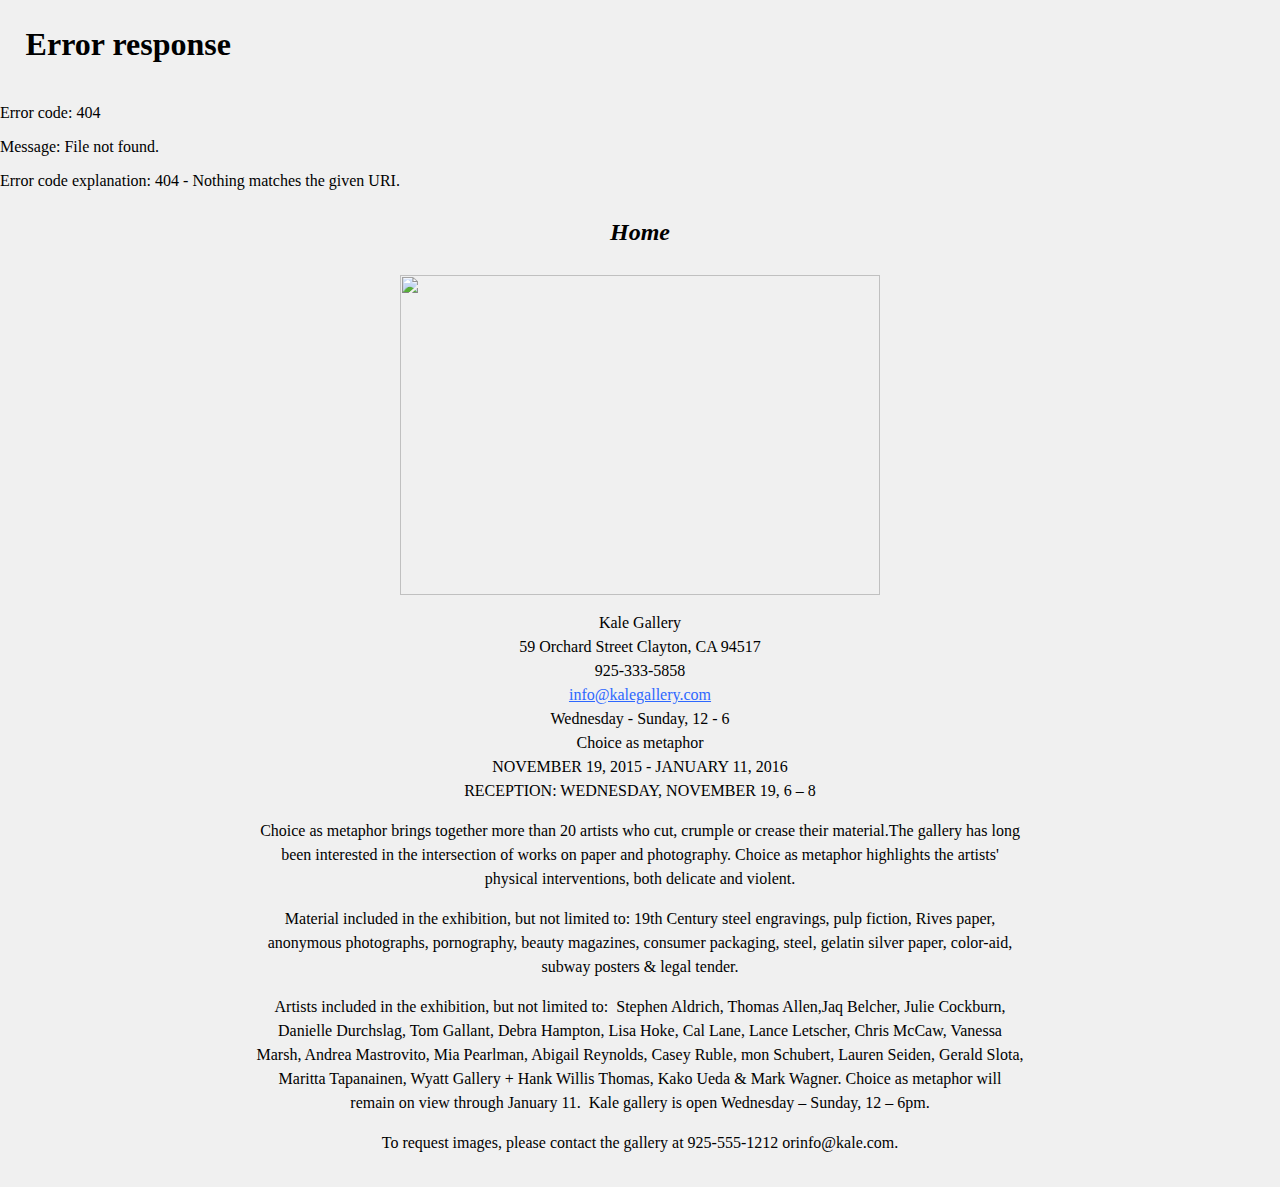
==== index.html @ 898d9e63 "my gallery static website" ====
<html>
	<link rel="stylesheet" href="assets/css/main.css" />
	<script id="header-section" src="assets/js/header.js"></script>
	<body>
		<div id="wrapper">
			<!-- Header -->
			<script id="navbar" src="assets/js/navigation.js"></script>
			<div id="index" class="text-center">
				<h2 class="text-center">Home</h2>
				<span class="logo">
					<figure><img src="" alt="" /></figure>
				</span>
				
				<div class="content-block content-wrapper">
					<div>Kale Gallery</div>
					<div>59 Orchard Street Clayton, CA 94517</div>
					<div>925-333-5858</div>
					<div><a href="#">info@kalegallery.com</a></div>
					<div>Wednesday - Sunday, 12 - 6</div>
					<div>Choice as metaphor</div>
					<div>NOVEMBER 19, 2015 - JANUARY 11, 2016</div>
					<div>RECEPTION: WEDNESDAY, NOVEMBER 19, 6 – 8</div>
					<div ><p>Choice as metaphor brings together more than 20 artists who cut, crumple
					or crease their material.The gallery has long been interested in the
					intersection of works on paper and photography.
					Choice as  metaphor highlights the artists' physical interventions, 
					both delicate and violent.</p>
					<p>Material included in the exhibition, but not limited to: 19th Century
					steel engravings, pulp fiction, Rives paper, anonymous photographs,
					pornography, beauty magazines, consumer packaging, steel, gelatin 
					silver paper, color-aid, subway posters & legal tender.</p>
					<p>Artists included in the exhibition, but not limited to:  Stephen 
					Aldrich, Thomas Allen,Jaq Belcher, Julie Cockburn, Danielle Durchslag, Tom Gallant, Debra 
					Hampton, Lisa Hoke, Cal Lane, Lance Letscher, Chris McCaw, Vanessa 
					Marsh, Andrea Mastrovito, Mia Pearlman, Abigail Reynolds, Casey Ruble,
					mon Schubert, Lauren Seiden, Gerald Slota, Maritta Tapanainen, Wyatt 
					Gallery + Hank Willis Thomas, Kako Ueda & Mark Wagner.
					Choice as metaphor will remain on view through January 11.  Kale gallery
					is open Wednesday – Sunday, 12 – 6pm.</p></div>
					<div class="content-end"><p>To request images, please contact
					the gallery at 925-555-1212 orinfo@kale.com.</p></div>
				</div>
			</div>
		</div>
	</body>
</html>
---- assets/css/main.css ----
/*
 * font family and background for total body
 */
body{
	font-family:Cambria;
	margin:0em;
	background-color: #F0F0F0;
}
/*
 * main header changes
 */
h1{
	font-weight:bold;
	margin:0px;
	padding:2%;
}
/*
 * page body header changes
 */
h2{
	font-style:italic;
	margin:0px;
	padding:1%;
}
/*
 * all anchors color
 */
a{
	color:#2e68ff;
}
/*
 * default it should be hidden for mobile only visible
 */
#hamburger{
	display:none;
}
/*
 * top menu bottom bar
 */
.menu-top{
	background-color: #9C9C9C;
	padding:0.3%;
}
/*
 * text align center
 */
.text-center{
	text-align:center
}
/*
 * header background color
 */
.header-background{
	background-color: #DADADA;
}
/*
 * image block alignment
 */
.image-block{
	text-align:left;
	margin:1em;
}
/*
 * alignment for image beside anchor
 */
.image-block a{
	vertical-align: middle;
	padding-left:3em;
	font-size: 1.2em;
}
/*
 * content alignment
 */
.content-block{
	margin:0 20%;
}
/*
 * content end
 */
.content-end{
	padding-bottom: 1em;
}
/*
 * if device viewing size is less then breaking the word
 */
.content-wrapper{
	word-wrap: break-word;
	overflow-wrap: break-word;
	line-height: 1.5;
}
/*
 * figure contains images changes 
 */
figure{
	display: inline-block;
}
/*
 * article image dimentions 
 */
.image-block img{
	width:10em;
	height:10em;
	display: inline-block;
    	vertical-align: middle;
}
/*
 * index page image dimentions 
 */
#index img {
	display: block;
	margin: 0 auto;
	text-align: center;
	height: 20em;
	width: 30em;
}
.artist img{
	height: 20em;
	width: 30em;
}
/* base Navigation(Menu) */

#nav {
	color: #000000;
	padding: 0.3em;
	background-color: #DADADA;
	cursor: default;
	text-align: center;
}
/* Nav anchor*/
#nav a{
	color:#9C9C9C;
	font-size:1.1em;
}
/* Nav anchor on mouse hover*/	
#nav a:hover {
	color: #636363;
}
/* Nav list item*/
#nav ul {
	margin: 0;
	padding: 0;
	list-style: none;
}
/* Nav list each item*/
#nav ul li {
	-moz-transition: margin 0.2s ease;
	-webkit-transition: margin 0.2s ease;
	-ms-transition: margin 0.2s ease;
	transition: margin 0.2s ease;
	display: inline-block;
	margin: 0 0.35em;
	padding: 0;
	vertical-align: middle;
}
/* Nav list each item anchor*/
#nav ul li a {
	-moz-transition: font-size 0.2s ease;
	-webkit-transition: font-size 0.2s ease;
	-ms-transition: font-size 0.2s ease;
	transition: font-size 0.2s ease;
	display: inline-block;
	height: 2.25em;
	line-height: 2.25em;
	padding: 0 1.25em;
	text-decoration: none;
	border: 0;
	border-radius: 18px;
	box-shadow: inset 0 0 0 1px transparent;
	font-weight: bold;
}

/* Nav list each item anchor on mouse hover*/
#nav ul li a:hover {
	background-color: rgba(222, 222, 222, 0.25);
}

/* Nav list each item anchor selected*/
#nav ul li a.active {
	background-color: #F0F0F0;
	box-shadow: none;
}

/*
 * hamburger changes
 */
#hamburger{
  height:0px;
}

/*
* Toggle for mobile menu
*/
#menuToggle
{
  display: block;
  position: relative;
  top: 20px;
  left: 20px;
  
  z-index: 1;
  
  -webkit-user-select: none;
  user-select: none;
}

/*
* Toggle for mobile menu item
*/
#menuToggle a
{
  text-decoration: none;
  color: #9C9C9C;
  
  transition: color 0.3s ease;
}

/*
* Toggle for mobile menu item hover
*/
#menuToggle a:hover
{
  color: #636363;
}

/*
* Toggle for selected mobile menu item 
*/
#menuToggle a.active
{
  color: #F0F0F0;
}

/*
* hidden check box for X symbol in mobile menu
*/
#menuToggle input
{
  display: block;
  width: 40px;
  height: 32px;
  position: absolute;
  top: -7px;
  left: -5px;
  
  cursor: pointer;
  
  opacity: 0; /* hide this */
  z-index: 2; /* and place it over the hamburger */
  
  -webkit-touch-callout: none;
}

/*
 * Just a quick hamburger
 */
#menuToggle span
{
  display: block;
  width: 33px;
  height: 4px;
  margin-bottom: 5px;
  position: relative;
  
  background: #9C9C9C;
  border-radius: 3px;
  
  z-index: 1;
  
  transform-origin: 4px 0px;
  
  transition: transform 0.5s cubic-bezier(0.77,0.2,0.05,1.0),
              background 0.5s cubic-bezier(0.77,0.2,0.05,1.0),
              opacity 0.55s ease;
}

/*
* Toggle first child
*/
#menuToggle span:first-child
{
  transform-origin: 0% 0%;
}

#menuToggle span:nth-last-child(2)
{
  transform-origin: 0% 100%;
}

/* 
 * Transform all the slices of hamburger
 * into a crossmark.
 */
#menuToggle input:checked ~ span
{
  opacity: 1;
  transform: rotate(45deg) translate(-2px, -1px);
  background: #9C9C9C;
}

/*
 * But let's hide the middle one.
 */
#menuToggle input:checked ~ span:nth-last-child(3)
{
  opacity: 0;
  transform: rotate(0deg) scale(0.2, 0.2);
}

/*
 * Ohyeah and the last one should go the other direction
 */
#menuToggle input:checked ~ span:nth-last-child(2)
{
  transform: rotate(-45deg) translate(0, -1px);
}

/*
 * Make this absolute positioned
 * at the top left of the screen
 */
#menu
{
  position: absolute;
  width: 150px;
  margin: -100px 0 0 -50px;
  padding: 50px;
  padding-top: 100px;
  
  background: #DADADA;
  list-style-type: none;
  -webkit-font-smoothing: antialiased;
  /* to stop flickering of text in safari */
  
  transform-origin: 0% 0%;
  transform: translate(-100%, 0);
  
  transition: transform 0.5s cubic-bezier(0.77,0.2,0.05,1.0);
}

#menu li
{
  padding: 10px 0;
  font-size: 22px;
}

/*
 * And let's slide it in from the left
 */
#menuToggle input:checked ~ ul
{
  transform: none;
}
/* for responsive mobile design */
@media screen and (max-width: 736px) {
	/* image size for mobile */
	.image-block img{
		width:5em;
		height:5em;
	}
	/* index page image size for mobile */
	#index img {
		height: 10em;
		width: 15em;
	}
	/* artists page image size for mobile */
	.artist img{
		height: 10em;
		width: 15em;
	}
	/* for mobile content block change*/
	.content-block{
		margin:0 5%;
		padding-bottom:0.5%;
	}
	/* for mobile menu bottom change*/
	.menu-top{
		padding:0.6%;
	}
	/* for mobile image block anchor*/
	.image-block a{
		padding-left: 0.5em;
		font-size: 1em;
	}
	/* for mobile image block anchor*/
	h2{
		padding:5%;
	}
	/* for mobile hamburger showing*/
	#hamburger{
		display:block;
	}
	/* for mobile menu bar hiding*/
	#nav{
		display:none;
	}

}
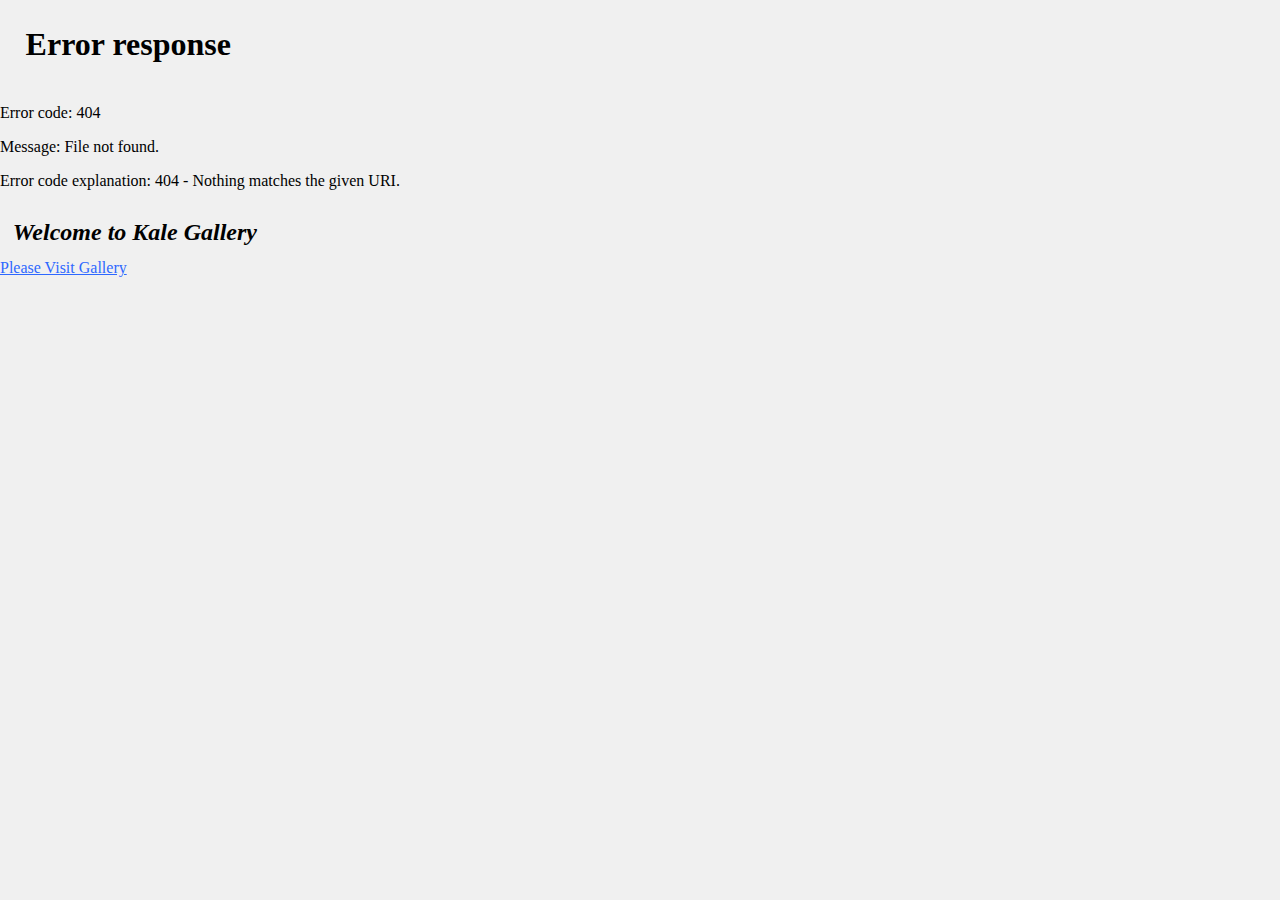
==== commit f9fd2ede: "new changes" ====
--- a/index.html
+++ b/index.html
@@ -1,45 +1,15 @@
 <html>
 	<link rel="stylesheet" href="assets/css/main.css" />
 	<script id="header-section" src="assets/js/header.js"></script>
-	<body>
+	<body class="landing-page">
 		<div id="wrapper">
 			<!-- Header -->
 			<script id="navbar" src="assets/js/navigation.js"></script>
-			<div id="index" class="text-center">
-				<h2 class="text-center">Home</h2>
-				<span class="logo">
-					<figure><img src="" alt="" /></figure>
-				</span>
-				
-				<div class="content-block content-wrapper">
-					<div>Kale Gallery</div>
-					<div>59 Orchard Street Clayton, CA 94517</div>
-					<div>925-333-5858</div>
-					<div><a href="#">info@kalegallery.com</a></div>
-					<div>Wednesday - Sunday, 12 - 6</div>
-					<div>Choice as metaphor</div>
-					<div>NOVEMBER 19, 2015 - JANUARY 11, 2016</div>
-					<div>RECEPTION: WEDNESDAY, NOVEMBER 19, 6 – 8</div>
-					<div ><p>Choice as metaphor brings together more than 20 artists who cut, crumple
-					or crease their material.The gallery has long been interested in the
-					intersection of works on paper and photography.
-					Choice as  metaphor highlights the artists' physical interventions, 
-					both delicate and violent.</p>
-					<p>Material included in the exhibition, but not limited to: 19th Century
-					steel engravings, pulp fiction, Rives paper, anonymous photographs,
-					pornography, beauty magazines, consumer packaging, steel, gelatin 
-					silver paper, color-aid, subway posters & legal tender.</p>
-					<p>Artists included in the exhibition, but not limited to:  Stephen 
-					Aldrich, Thomas Allen,Jaq Belcher, Julie Cockburn, Danielle Durchslag, Tom Gallant, Debra 
-					Hampton, Lisa Hoke, Cal Lane, Lance Letscher, Chris McCaw, Vanessa 
-					Marsh, Andrea Mastrovito, Mia Pearlman, Abigail Reynolds, Casey Ruble,
-					mon Schubert, Lauren Seiden, Gerald Slota, Maritta Tapanainen, Wyatt 
-					Gallery + Hank Willis Thomas, Kako Ueda & Mark Wagner.
-					Choice as metaphor will remain on view through January 11.  Kale gallery
-					is open Wednesday – Sunday, 12 – 6pm.</p></div>
-					<div class="content-end"><p>To request images, please contact
-					the gallery at 925-555-1212 orinfo@kale.com.</p></div>
-				</div>
+			<div background="assets/images/gallery.jpg" >
+				<div><h2>Welcome to Kale Gallery</h2></div>
+				<div><a href="./index1.html" class="">
+					Please Visit Gallery
+				</a></div>
 			</div>
 		</div>
 	</body>
--- a/assets/css/main.css
+++ b/assets/css/main.css
@@ -27,6 +27,11 @@
  */
 a{
 	color:#2e68ff;
+}
+
+.landing-page{
+	background-image: url('assets/images/gallery.jpg');
+	height: 100%;
 }
 /*
  * default it should be hidden for mobile only visible
@@ -395,4 +400,17 @@
 	}
 
 }
-
+#scrollBtn {
+	display: none;
+	position: fixed;
+	bottom: 20px;
+	right: 30px;
+	z-index: 99;
+	border: none;
+	outline: none;
+	background-color: #DADADA;
+	color: #000;
+	cursor: pointer;
+	padding: 10px;
+	border-radius: 15px;
+}
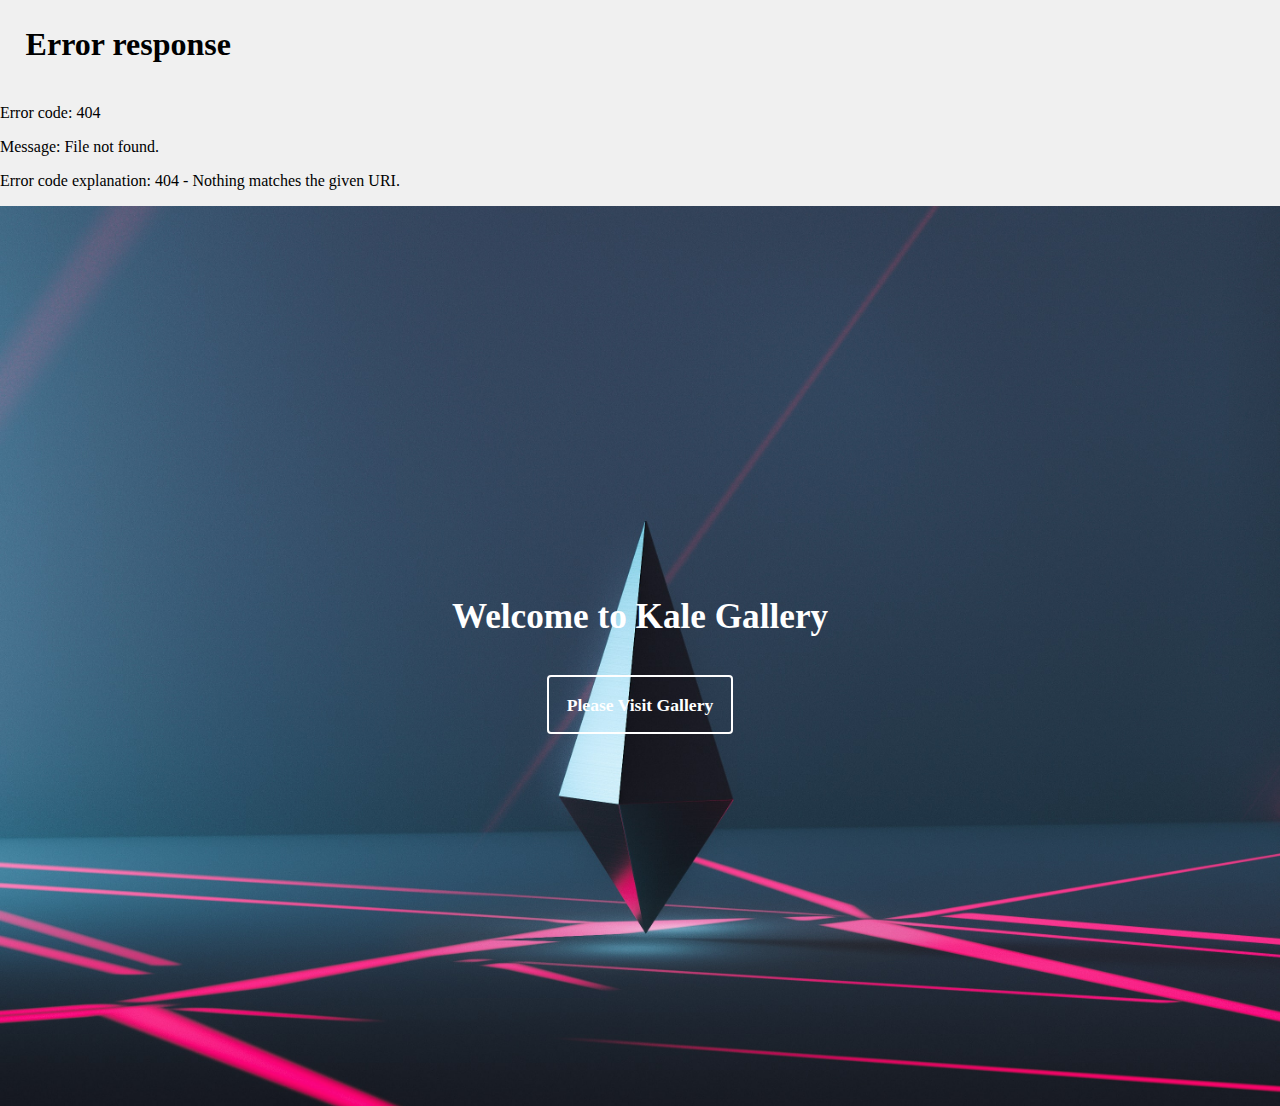
==== commit af4891fb: "gallery to my gallery" ====
--- a/index.html
+++ b/index.html
@@ -5,9 +5,14 @@
 		<div id="wrapper">
 			<!-- Header -->
 			<script id="navbar" src="assets/js/navigation.js"></script>
-			<div background="assets/images/gallery.jpg" >
-				<div><h2>Welcome to Kale Gallery</h2></div>
-				<div><a href="./index1.html" class="">
+			<div class="content-block content-wrapper">
+				<div class="main-img">
+				  <img src="assets/images/gallery.jpg" alt="">
+				</div>
+				<!-- This Welcome message font size will be change based on user agent (device) -->
+				<!-- We achived this behavior by CSS for welcome-msg id Please refer this id related styles -->
+				<div id="welcome-msg"><h2>Welcome to Kale Gallery</h2></div>
+				<div id="gallery-visit"><a href="./home.html">
 					Please Visit Gallery
 				</a></div>
 			</div>
--- a/assets/css/main.css
+++ b/assets/css/main.css
@@ -18,15 +18,57 @@
  * page body header changes
  */
 h2{
-	font-style:italic;
 	margin:0px;
 	padding:1%;
+	font-size:2em;
 }
 /*
  * all anchors color
  */
 a{
 	color:#2e68ff;
+}
+/*
+ * welcome message alignment
+ */
+#welcome-msg{
+	z-index:2;
+	margin-top:-30em;
+	text-align:center;
+	color:#fff;
+}
+/*
+ * welcome message background Image
+ */
+.main-img img{
+	width:100%;
+	height:100%;
+}
+/*
+ * welcome message below link div
+ */
+#gallery-visit{
+	text-align:center;
+	margin-top: 2em;
+}
+/*
+ * welcome message below link css
+ */
+#gallery-visit a{
+	color:#fff;
+	text-decoration:none;
+	background: transparent;
+    	border: 2px solid #fff;
+	padding:1em;
+	border-radius: 4px;
+	font-weight:bold;
+}
+/*
+ * welcome message below link on mouse hover
+ */
+#gallery-visit a:hover{
+	background: #fff;
+	color:#000;
 }
 
 .landing-page{
@@ -56,7 +98,8 @@
  * header background color
  */
 .header-background{
-	background-color: #DADADA;
+	background-color: #000;
+	color:#fff;
 }
 /*
  * image block alignment
@@ -78,6 +121,11 @@
  */
 .content-block{
 	margin:0 20%;
+	height:100%;
+	font-size:1.1em;
+}
+.landing-page .content-block{
+	margin:0px;
 }
 /*
  * content end
@@ -98,6 +146,7 @@
  */
 figure{
 	display: inline-block;
+	margin: 0px;
 }
 /*
  * article image dimentions 
@@ -143,7 +192,7 @@
 /* Nav list item*/
 #nav ul {
 	margin: 0;
-	padding: 0;
+	padding: 0 13%;
 	list-style: none;
 }
 /* Nav list each item*/
@@ -155,6 +204,7 @@
 	display: inline-block;
 	margin: 0 0.35em;
 	padding: 0;
+	width:17%;
 	vertical-align: middle;
 }
 /* Nav list each item anchor*/
@@ -201,7 +251,7 @@
   position: relative;
   top: 20px;
   left: 20px;
-  
+  width: fit-content;
   z-index: 1;
   
   -webkit-user-select: none;
@@ -230,9 +280,9 @@
 /*
 * Toggle for selected mobile menu item 
 */
-#menuToggle a.active
-{
-  color: #F0F0F0;
+ #menuToggle a.active
+{
+  color: #000000;
 }
 
 /*
@@ -255,6 +305,7 @@
   -webkit-touch-callout: none;
 }
 
+
 /*
  * Just a quick hamburger
  */
@@ -266,7 +317,7 @@
   margin-bottom: 5px;
   position: relative;
   
-  background: #9C9C9C;
+  background: #fff;
   border-radius: 3px;
   
   z-index: 1;
@@ -355,6 +406,51 @@
 {
   transform: none;
 }
+/* scroll button design*/
+#scrollBtn {
+	display: none;
+	position: fixed;
+	bottom: 20px;
+	right: 0px;
+	z-index: 99;
+	border: none;
+	outline: none;
+	/* background-color: #DADADA; */
+	cursor: pointer;
+	/* padding: 10px; */
+	/* border-radius: 15px; */
+}
+
+/* email form design*/					
+#emailForm{
+    border: 2px solid #000;
+    border-radius: 8px;
+    padding: 10px;
+    margin: 0 auto;
+    width: fit-content;
+}
+/* email form input fields design*/
+#emailForm input{
+    width: 200px;
+    padding: 5px;
+    margin: 10px;
+}
+/* email form button design*/
+#emailForm button{
+    padding: 5px 20px;
+    margin: 5px;
+    border-radius: 8px;
+    background: #000;
+    color: #fff;
+    font-weight: bold;
+}
+
+/* email form button on mouse hover*/
+#emailForm button:hover{
+    background: #fff;
+    color: #000;
+}
+
 /* for responsive mobile design */
 @media screen and (max-width: 736px) {
 	/* image size for mobile */
@@ -374,7 +470,7 @@
 	}
 	/* for mobile content block change*/
 	.content-block{
-		margin:0 5%;
+		margin:0 10%;
 		padding-bottom:0.5%;
 	}
 	/* for mobile menu bottom change*/
@@ -390,6 +486,10 @@
 	h2{
 		padding:5%;
 	}
+	/*exhibitions page image alignment in mobile */
+	#exhibitions img{
+		width:100%;
+	}
 	/* for mobile hamburger showing*/
 	#hamburger{
 		display:block;
@@ -398,19 +498,13 @@
 	#nav{
 		display:none;
 	}
-
-}
-#scrollBtn {
-	display: none;
-	position: fixed;
-	bottom: 20px;
-	right: 30px;
-	z-index: 99;
-	border: none;
-	outline: none;
-	background-color: #DADADA;
-	color: #000;
-	cursor: pointer;
-	padding: 10px;
-	border-radius: 15px;
-}
+	/* email form input fields design for mobile*/
+	#emailForm input{
+    		width: 150px;
+	}
+	/* for Mobile specific welcome msg title  */
+	#welcome-msg h2{
+		font-size:1em;
+	}
+
+}
